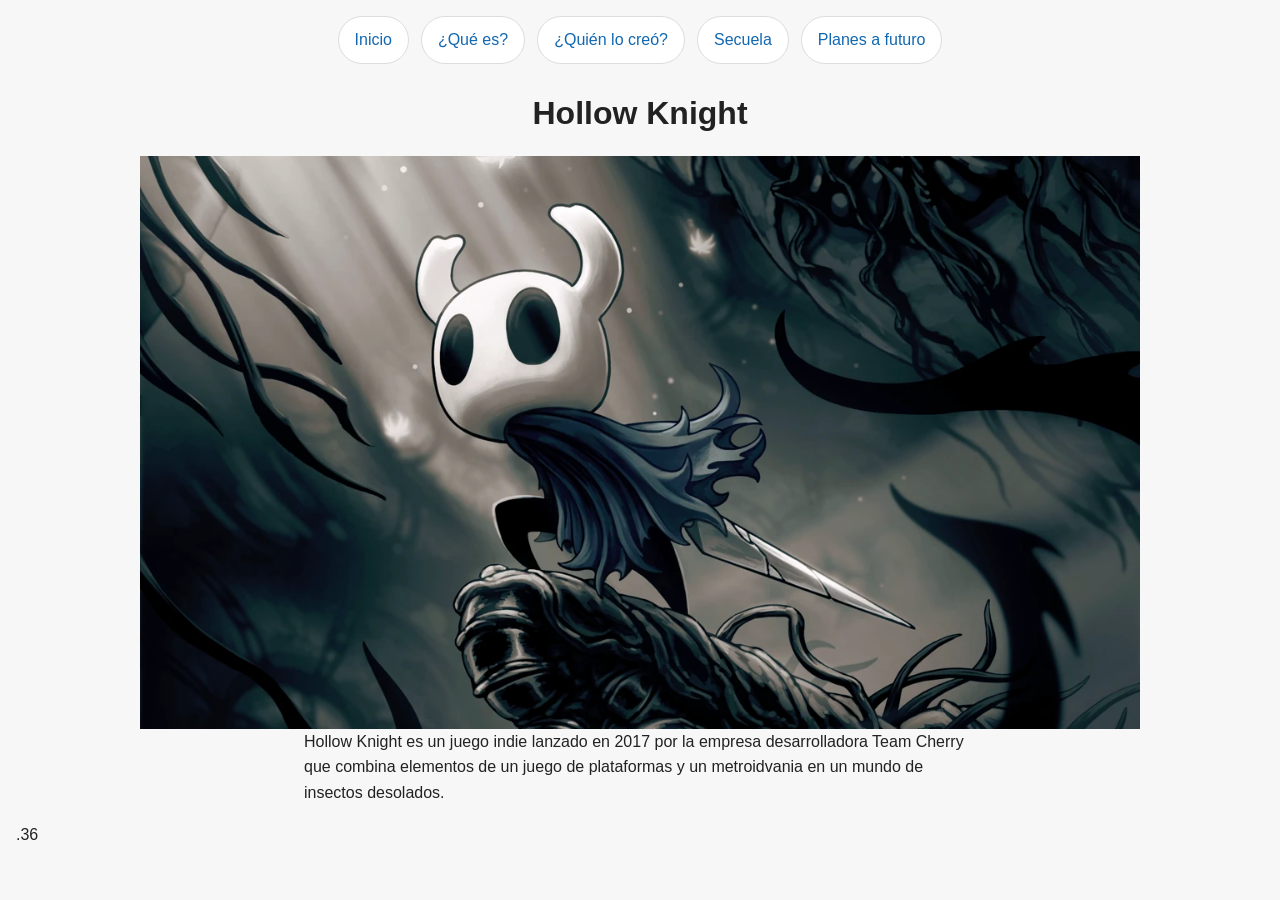
==== index.html @ 5f1e93c0 "ss" ====
<!DOCTYPE html>
<html lang="es">
<head>
    <meta charset="UTF-8">
    <meta http-equiv="X-UA-Compatible" content="IE=edge">
    <meta name="viewport" content="width=device-width, initial-scale=1.0">
    <title>Hollow Knight</title>
    <link rel="stylesheet" href="static/css/style.css">
</head>
<body>
    <nav>
        <a href="index.html">Inicio</a>
        <a href="Templates/">¿Qué es?</a>
        <a href="Templates/2.html">¿Quién lo creó?</a>
        <a href="Templates/3.html">Secuela</a>
        <a href="Templates/4.html">Planes a futuro</a>
    </nav>
    <main>
        <h1>Hollow Knight</h1>
        <img src="static/imagen/image.png" alt="Hollow Knight">
        <div class="card">
            <p>Hollow Knight es un juego indie lanzado en 2017 por la empresa desarrolladora Team Cherry que combina elementos de un juego de plataformas y un metroidvania en un mundo de insectos desolados.</p>
        </div>
    </main>
</body>
</html>
.36
---- static/css/style.css ----
/* Estilos generales */
:root {
  --bg: #f7f7f7;
  --text: #222222;
  --accent: #1167b1;
  --surface: #ffffff;
  --border: #dddddd;
}

* {
  box-sizing: border-box;
  margin: 0;
  padding: 0;
}

html, body {
  min-height: 100%;
}

body {
  font-family: 'Segoe UI', Tahoma, Geneva, Verdana, sans-serif;
  line-height: 1.6;
  color: var(--text);
  background-color: var(--bg);
  padding: 1rem;
}

body > * {
  max-width: 1000px;
  margin-left: auto;
  margin-right: auto;
}

nav {
  display: flex;
  flex-wrap: wrap;
  justify-content: center;
  gap: 0.75rem;
  margin-bottom: 1.5rem;
}

nav a {
  display: inline-block;
  text-decoration: none;
  color: var(--accent);
  background-color: var(--surface);
  border: 1px solid var(--border);
  border-radius: 999px;
  padding: 0.65rem 1rem;
  transition: background-color 0.2s ease, color 0.2s ease, transform 0.2s ease;
}

nav a:hover {
  background-color: var(--accent);
  color: #ffffff;
  transform: translateY(-1px);
}

h1, h2, h3 {
  text-align: center;
  margin-bottom: 1rem;
}

p, li {
  max-width: 42rem;
  margin-left: auto;
  margin-right: auto;
  margin-bottom: 1rem;
}

img {
  display: block;
  max-width: 100%;
  height: auto;
  margin-left: auto;
  margin-right: auto;
}

figure {
  margin: 1.5rem auto;
  text-align: center;
}

figure figcaption {
  color: #555555;
  font-size: 0.95rem;
  margin-top: 0.5rem;
}

footer {
  text-align: center;
  margin-top: 2rem;
  color: #555555;
  font-size: 0.95rem;
}

.container {
  background-color: var(--surface);
  border: 1px solid var(--border);
  border-radius: 1rem;
  box-shadow: 0 12px 30px rgba(0, 0, 0, 0.05);
  padding: 1.25rem;
}

@media (max-width: 600px) {
  body {
    padding: 0.75rem;
  }

  nav {
    gap: 0.5rem;
  }
}
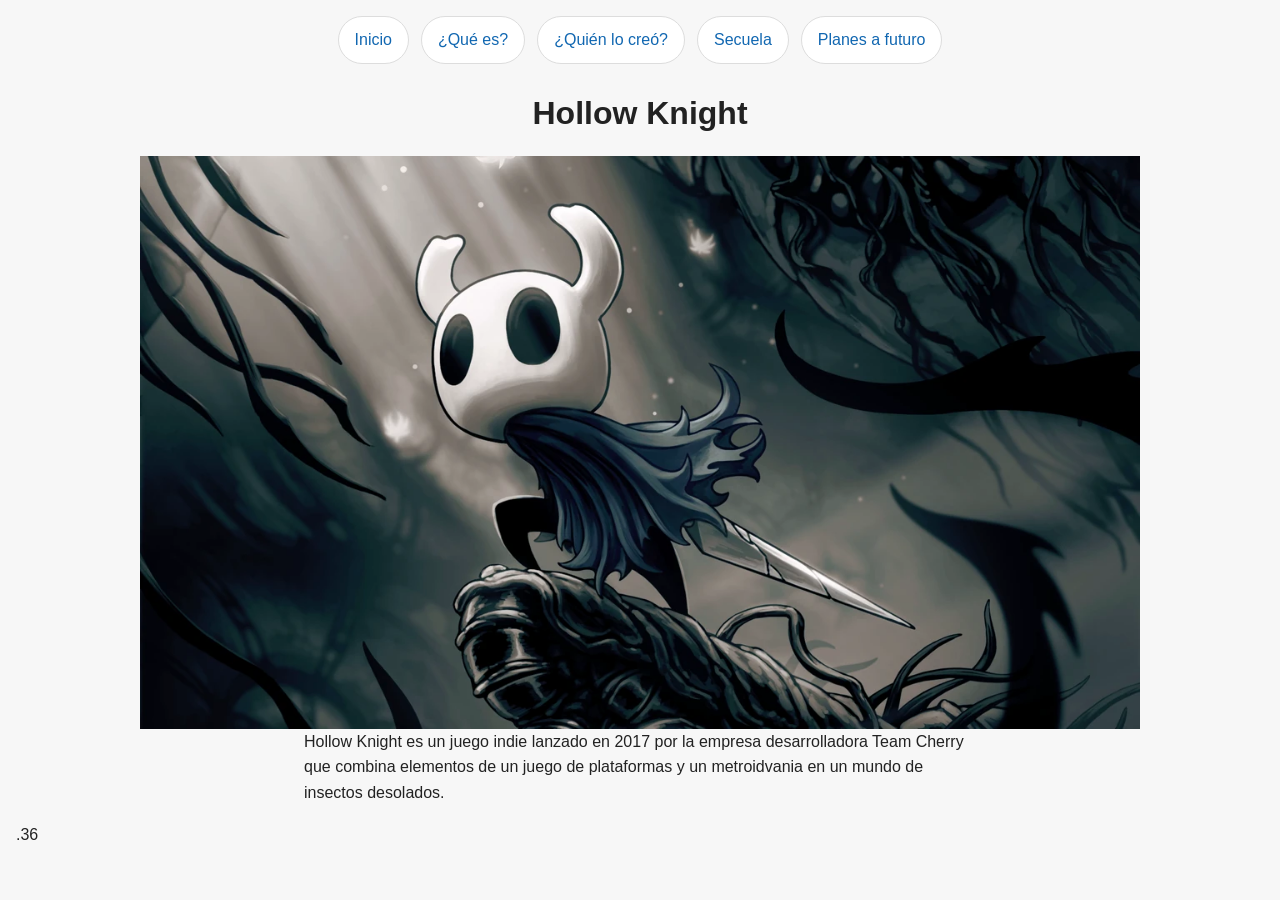
==== commit 0d6f8a2a: "Update index.html" ====
--- a/index.html
+++ b/index.html
@@ -10,7 +10,7 @@
 <body>
     <nav>
         <a href="index.html">Inicio</a>
-        <a href="Templates/">¿Qué es?</a>
+        <a href="Templates/1.html">¿Qué es?</a>
         <a href="Templates/2.html">¿Quién lo creó?</a>
         <a href="Templates/3.html">Secuela</a>
         <a href="Templates/4.html">Planes a futuro</a>
